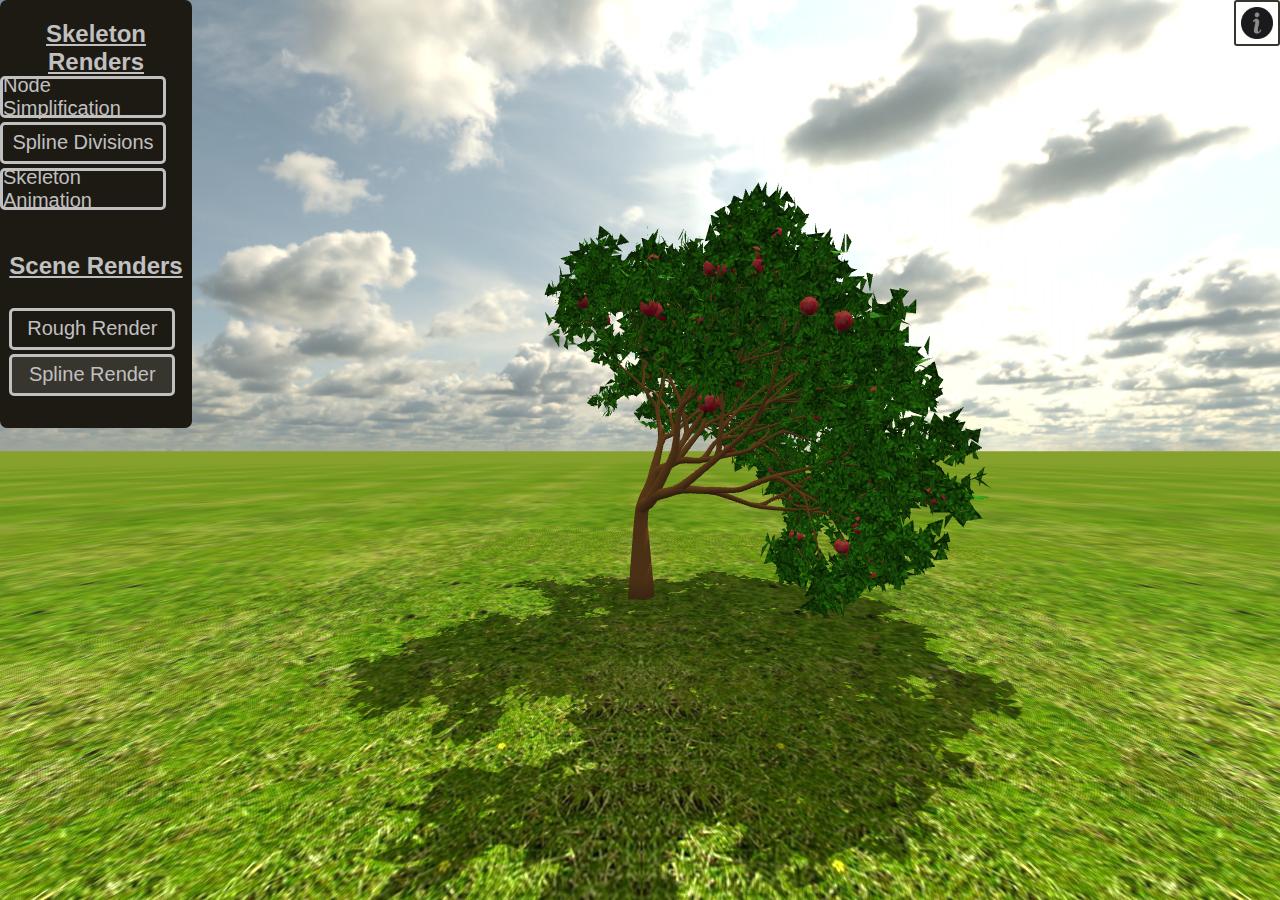
==== index.html @ fc644649 "Initial commit" ====
<!DOCTYPE html>
<html>

<head>
	<meta charset="utf-8">
	<title>Spline Render - Tree Render</title>

	<link rel="icon" href="Images/Icon.png">
	<link rel="stylesheet" href="Menu.css">
	<script src="Menu.js"></script>
</head>

<body>
	<div id="scene">
		<div id="skele">
			<h2>Skeleton Renders</h2>
			<a id="nodeSimp" href="node-simplification.html">Node Simplification</a>
			<a id="spliDiv" href="spline-divisions.html">Spline Divisions</a>
			<a id="skeAnim" href="skeleton-animation.html">Skeleton Animation</a>
		</div>
		<div id="render">
			<h2>Scene Renders</h2>
			<a id="roughR" href="rough-render.html">Rough Render</a>
			<a id="splineR" style="background-color: #38352e">Spline Render</a>
			<!--			<a id="animR" href="spline-animation.html">Animation Render</a>-->
		</div>
	</div>
	<div id="menuicons">
		<div class="menuicon">
			<div class="tt" id="setTT">Information</div>
			<div class="menuiconimg" id="setIcon" onclick="showRightMenu('info', 25)">
				<img src="Images/Info.png">
			</div>
		</div>
	</div>
	<div id="info" class="menu">
		<div id="infoX" class="menuX" onclick="hideRightMenu('info')">×</div>
		<h1>Tree Render</h1>
		<h2>Spline Render</h2>
		<h3>
			Made by:<br>
			<a href="https://github.com/darkzant" target="_blank" rel="noopener noreferrer">Étienne Mitchell-Bouchard</a><br>
		</h3>
		<br>
		<p>
			The branches are rendered by creating meshes that follow the tree's splines. <br>
			The leaves are triangles and the apples are spheres. <br> <br>
			Use <b>Left Click</b> to look around and <b>Right Click</b> to slide the camera. Use the <b>Mouse Wheel</b> to zoom.<br>
			Press <b>[ Space ]</b> to generate a new tree.
		</p>
	</div>

	<script src="js/parallel.js"></script>
	<script src="js/three.js"></script>
	<script src="js/OrbitControls.js"></script>
	<script src="js/BufferGeometryUtils.js"></script>
	<script src="TP3_Data.js"></script>
	<script src="TP3_Geometry.js"></script>
	<script src="TP3_Render.js"></script>
	<script src="TP3_Lindenmayer.js"></script>
	<script src="js/MainInit.js"></script>
	<script src="js/WorldInit.js"></script>
	<script>
		const data = TP3.Data.SmallTree;
		const lengthDivisions = 4;
		const radialDivisions = 5;
		generateTree();

		function generateTree() {
			const grammar = TP3.Lindenmayer.iterateGrammarProb(data.str, data.dict, data.iters);
			const nodeTree = TP3.Lindenmayer.generateSkeleton(grammar, data.theta, data.alpha, data.decay);
			TP3.Geometry.simplifySkeleton(nodeTree);
			TP3.Geometry.generateSegmentsHermite(nodeTree, lengthDivisions, radialDivisions);
			TP3.Render.drawTreeHermite(nodeTree, scene, data.alpha);
		}

		function onDocumentKeyDown(event) {
			var keyCode = event.which;
			if (keyCode == 32) {
				clearScene();
				createWorld(scene);
				generateTree();
			}
		}
		document.addEventListener("keydown", onDocumentKeyDown, false);
	</script>
</body>

</html>
---- Menu.css ----
canvas {
    display: block;
    width: 100%;
    height: 100%
}

body {
    overflow: hidden;
    margin: 0;
    font-family: Arial, sans-serif;
    color: #c0c0c0;
    background-color: #1d1a14;

    -webkit-user-select: none;
    -moz-user-select: none;
    -ms-user-select: none;
    user-select: none;
    -webkit-touch-callout: none;
    touch-action: none;
}
body div {
    touch-action: none;
}
body img {
    -webkit-user-drag: none;
}

/* Top right menu icons */
#menuicons {
    position: absolute;
    display: inline;
    text-align: right;
    line-height: 0.812vh;
    top: 0;
    right: 0;
    z-index: 1000;
}
.menuicon {
    display: flex;
    column-gap: 7px;
    justify-content: right;
}
.menuiconimg {
    display: grid;
    place-items: center;
    width: 2.5vmax;
    min-width: 20px;
    aspect-ratio: 1;
    border-style: solid;
    border-color: #38352e;
    border-width: 0.2vw;
    border-radius: 3px;
    padding: 0.4vmax;
    cursor: pointer;
}
.menuiconimg img {
    max-width: 100%;
}
.menuiconimg:hover {
    background-color: #2c2c2c;
}
.tt {
    margin: 0;
    background-color: #38352e;
    padding: 1.5vh 0.4vw;
    border-radius: 4px;
    opacity: 0;
    visibility: hidden;
    height: 50%;
    align-self: center;
    font-size: 2vmin;
    transition: opacity 0.2s;
}
#setTT:has(+ #setIcon:hover),  #trackerTT:has(+ #trackerIcon:hover),
#contTT:has(+ #contIcon:hover) {
    visibility: visible;
    opacity: 100%;
}
/* General menus */
.menu {
    position: absolute;
    visibility: hidden;
    height: 100dvh;
    width: 0;
    right: 0;
    z-index: 1000;
    background-color: rgb(56, 53, 46, 0.85);
    border-radius: 8px;
    transition: width 0.1s;
    overflow-y: scroll;
}
.menuX {
    position: fixed;
    top: 0;
    right: 0.5vw;
    display: flex;
    align-items: center;
    padding: 0;
    color: #757575;
    margin: 0;
    font: 1.4vmax Tahoma, Verdana, sans-serif;
    font-weight: bolder;
    cursor: pointer;
    z-index: 1100;
}
.menuX:hover {
    filter: brightness(75%);
}
@supports not selector(::-webkit-scrollbar) {
    .menu {
        scrollbar-width: thin;
        scrollbar-color: #757575 rgb(56, 53, 46, 0.85);
    }
}
@supports selector(::-webkit-scrollbar) {
    .menu::-webkit-scrollbar {
        width: 0.6vw;
    }
    .menu::-webkit-scrollbar-track {
        background-color: transparent;
        margin-block: 3.5vh;
        border-radius: 4px;
    }
    .menu::-webkit-scrollbar-thumb {
        border-radius: 4px;
        background-color: #757575;
        border: 2px solid transparent;
        background-clip: content-box;
    }
    .menu::-webkit-scrollbar-thumb:hover {
        background-color: #8a8a8a;
    }
}
/* Information Menu */
#info {
    text-align: center;
}
#info a {
    color: #c0c0c0;
}
#info a:hover {
    color: #747474;
}
#info p, #info h3 {
    line-height: 1.75;
}
#info h2 {
    padding-bottom: 2vh;
}
#info p {
    font-size: 1.1em;
    padding: 0 1.5vw;
}
/* Scene selection menu */
#scene {
    position: absolute;
    display: flex;
    flex-direction: column;
    align-items: center;
    background-color: #1d1a14;
    border-radius: 7px;
    width: 15dvw;
    height: 47.5dvh;
    border-color: #c0c0c0;
}
#scene h2, #scene a {
    width: 100%;
    height: 4dvh;
}
#scene a {
    color: #c0c0c0;
    text-decoration: none;
    display: flex;
    justify-content: center;
    align-items: center;
    width: 12.5dvw;
    font-size: 1.25em;
    border-style: solid;
    border-color: #c0c0c0;
    border-radius: 5px;
    margin-bottom: 4px;
}
#scene a:hover {
    background-color: #38352e;
}
#scene h2 {
    text-decoration: underline;
    text-align: center;
}
#render {
    margin-top: 2vh;
}
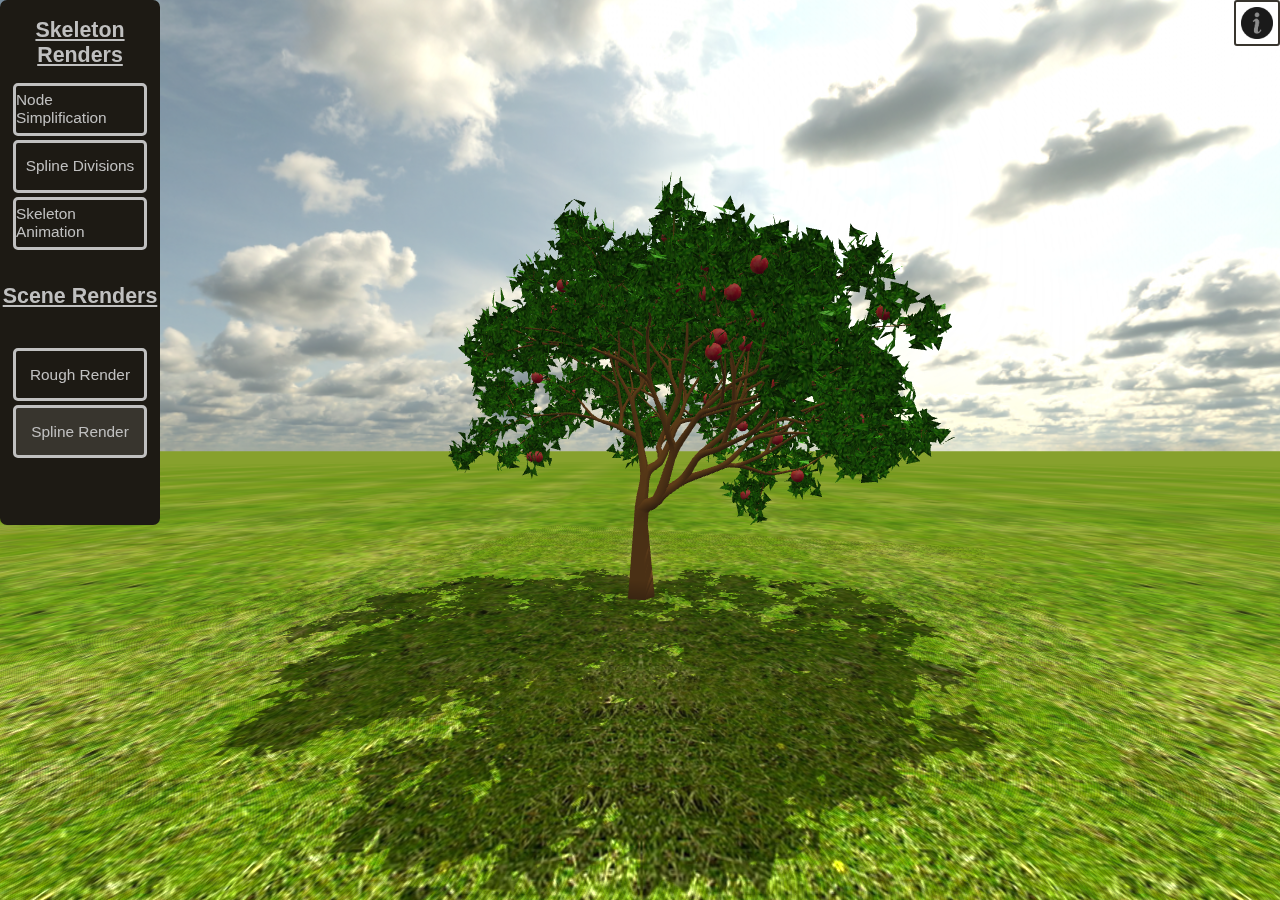
==== commit 0664450f: "Scene menu responsive design" ====
--- a/index.html
+++ b/index.html
@@ -12,18 +12,14 @@
 
 <body>
 	<div id="scene">
-		<div id="skele">
-			<h2>Skeleton Renders</h2>
-			<a id="nodeSimp" href="node-simplification.html">Node Simplification</a>
-			<a id="spliDiv" href="spline-divisions.html">Spline Divisions</a>
-			<a id="skeAnim" href="skeleton-animation.html">Skeleton Animation</a>
-		</div>
-		<div id="render">
-			<h2>Scene Renders</h2>
-			<a id="roughR" href="rough-render.html">Rough Render</a>
-			<a id="splineR" style="background-color: #38352e">Spline Render</a>
-			<!--			<a id="animR" href="spline-animation.html">Animation Render</a>-->
-		</div>
+		<h2>Skeleton Renders</h2>
+		<a id="nodeSimp" href="node-simplification.html">Node Simplification</a>
+		<a id="spliDiv" href="spline-divisions.html">Spline Divisions</a>
+		<a id="skeAnim" href="skeleton-animation.html">Skeleton Animation</a>
+		<h2 id="sceneTitle">Scene Renders</h2>
+		<a id="roughR" href="rough-render.html">Rough Render</a>
+		<a id="splineR" style="background-color: #38352e">Spline Render</a>
+		<!--			<a id="animR" href="spline-animation.html">Animation Render</a>-->
 	</div>
 	<div id="menuicons">
 		<div class="menuicon">
--- a/Menu.css
+++ b/Menu.css
@@ -159,13 +159,17 @@
     align-items: center;
     background-color: #1d1a14;
     border-radius: 7px;
-    width: 15dvw;
-    height: 47.5dvh;
+    width: 12.5dvw;
+    min-width: 125px;
+    height: 525px;
     border-color: #c0c0c0;
 }
 #scene h2, #scene a {
-    width: 100%;
-    height: 4dvh;
+    height: 47px;
+    min-height: 42px;
+}
+#scene h2 {
+    font-size:calc(15px + 0.5vw);
 }
 #scene a {
     color: #c0c0c0;
@@ -173,8 +177,8 @@
     display: flex;
     justify-content: center;
     align-items: center;
-    width: 12.5dvw;
-    font-size: 1.25em;
+    width: 80%;
+    font-size:calc(9px + 0.5vw);
     border-style: solid;
     border-color: #c0c0c0;
     border-radius: 5px;
@@ -187,6 +191,6 @@
     text-decoration: underline;
     text-align: center;
 }
-#render {
-    margin-top: 2vh;
+#sceneTitle {
+    margin-top: 30px;
 }